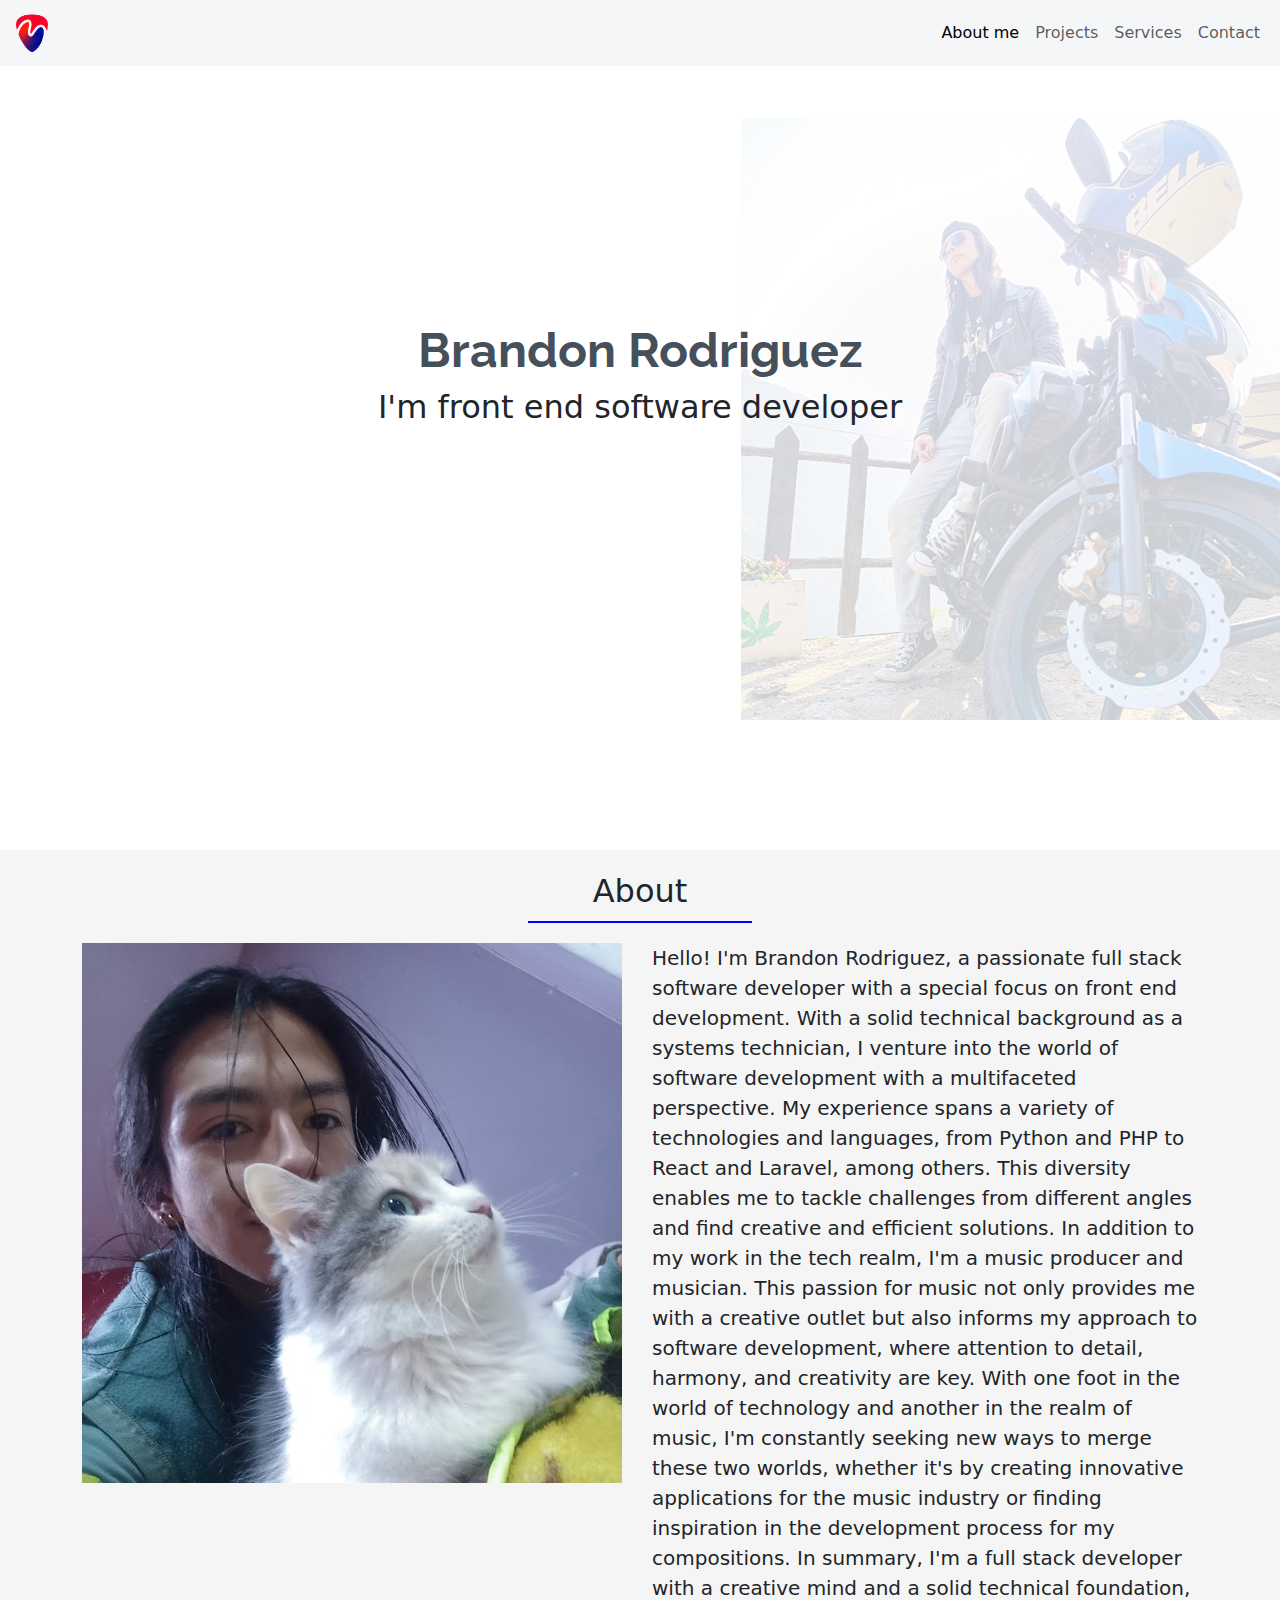
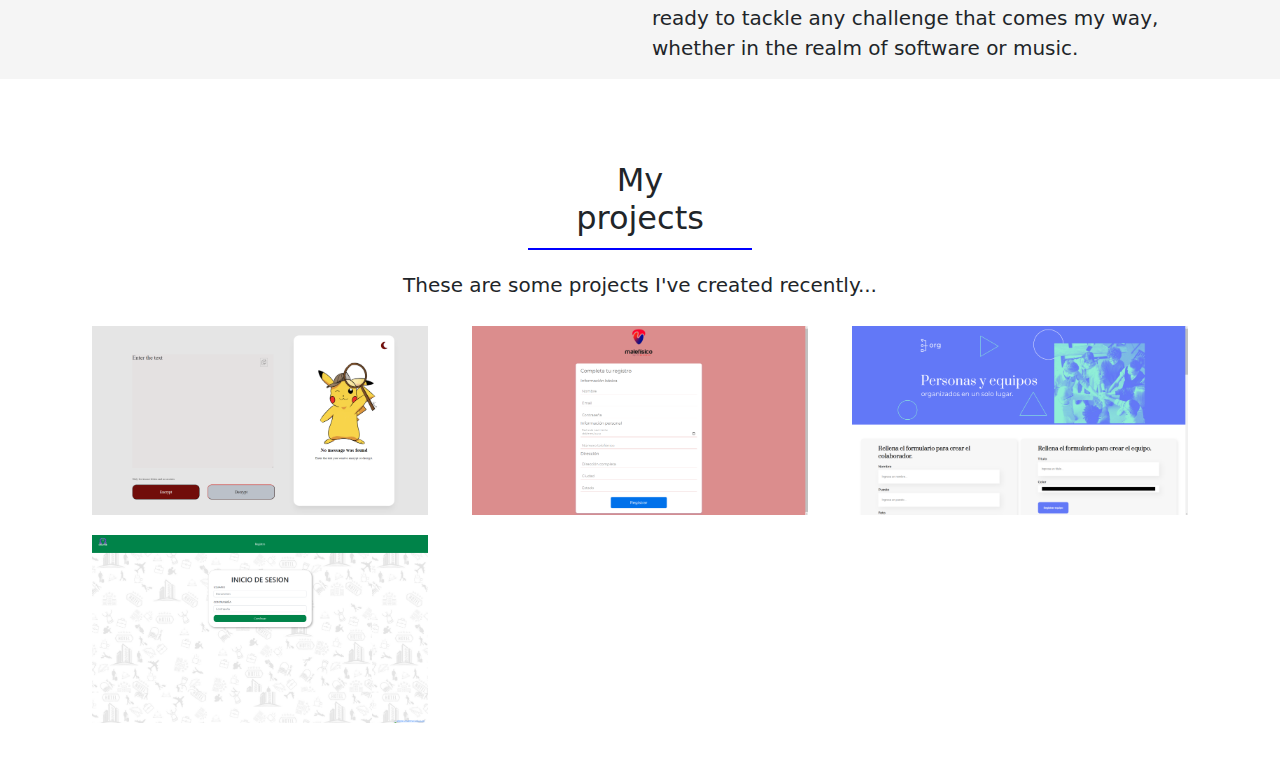
==== index.html @ d6522834 "projects1.0" ====
<!DOCTYPE html>
<html lang="en">
    <head>
        <meta charset="UTF-8">
        <meta name="viewport" content="width=device-width, initial-scale=1.0">
        <meta name="author" content="Brandon Rodriguez">
        <meta name="description" content="Portafolio desarrollador Full Stack Brandon Rodriguez">
        <meta name="keywords" content="HTML, CSS, JavaScript, React, Python, Go, PHP, Laravel">

        <title>Brandon Rodriguez | Desarrollador Full Stack</title>
        <link rel="shortcut icon" href="./imgs/Icon.png" type="image/x-icon">
        
        <link rel="stylesheet" href="./css/styles.css">
        <link href="https://cdn.jsdelivr.net/npm/bootstrap@5.3.3/dist/css/bootstrap.min.css" rel="stylesheet" integrity="sha384-QWTKZyjpPEjISv5WaRU9OFeRpok6YctnYmDr5pNlyT2bRjXh0JMhjY6hW+ALEwIH" crossorigin="anonymous">


        <link rel="stylesheet" href="https://cdnjs.cloudflare.com/ajax/libs/font-awesome/6.5.1/css/all.min.css" integrity="sha512-DTOQO9RWCH3ppGqcWaEA1BIZOC6xxalwEsw9c2QQeAIftl+Vegovlnee1c9QX4TctnWMn13TZye+giMm8e2LwA==" crossorigin="anonymous" referrerpolicy="no-referrer" />

        <link rel="preconnect" href="https://fonts.googleapis.com">
        <link rel="preconnect" href="https://fonts.gstatic.com" crossorigin>
        <link href="https://fonts.googleapis.com/css2?family=Raleway:ital,wght@0,100..900;1,100..900&display=swap" rel="stylesheet">

    </head>
    <body>
        <header>
            <nav class="navbar navbar-expand-md ">
                <div class="container-fluid">
                  <button class="navbar-toggler" type="button" data-bs-toggle="collapse" data-bs-target="#navbar-toggler" aria-controls="navbar-toggler" aria-expanded="false" aria-label="Toggle navigation">
                    <span class="navbar-toggler-icon"></span>
                  </button>
                  <div class="collapse navbar-collapse" id="navbar-toggler">
                    <a class="navbar-brand" href="#"><img src="./imgs/Icon.png" width="40px" alt="Logo"></a>
                    <ul class="navbar-nav d-flex justify-content-center align-items-center">
                      <li class="nav-item">
                        <a class="nav-link active " aria-current="page" href="#about-me">About me</a>
                      </li>
                      <li class="nav-item">
                        <a class="nav-link " href="#projects">Projects</a>
                      </li>
                      <li class="nav-item">
                        <a class="nav-link " href="#">Services</a>
                      </li>
                      <li class="nav-item">
                        <a class="nav-link " href="#">Contact</a>
                      </li>
                    </ul>
                  </div>
                </div>
              </nav>
        </header>

        <section class="hero">
            <div class="hero-principal d-flex flex-column justify-content-center align-items-center">
                <h1 class="titulo">Brandon Rodriguez</h1>
                <h2>I'm front end software developer</h2>
                <div class="lenguages-media">
                    <i class="fa-brands fa-html5"></i>
                    <i class="fa-brands fa-js"></i>
                    <i class="fa-brands fa-python"></i>
                    <i class="fa-brands fa-php"></i>
                    <i class="fa-brands fa-react"></i>
                    <i class="fa-brands fa-laravel"></i>
                </div>
            </div>
        </section>

        <section id="about-me" class="about">
            <div class="container">
                <h2 class="tittle">About</h2>
                <div class="row">
                    <div class="col-sm-2 col-md-12 col-lg-6">
                        <img class="my-photo" src="./imgs/myphoto.jpg" alt="">
                    </div>
                    <div class="col-sm-8 col-md-12 col-lg-6">
                        <p>Hello! I'm Brandon Rodriguez, a passionate full stack software developer with a special focus on front end development. With a solid technical background as a systems technician, I venture into the world of software development with a multifaceted perspective.

                            My experience spans a variety of technologies and languages, from Python and PHP to React and Laravel, among others. This diversity enables me to tackle challenges from different angles and find creative and efficient solutions.
                            
                            In addition to my work in the tech realm, I'm a music producer and musician. This passion for music not only provides me with a creative outlet but also informs my approach to software development, where attention to detail, harmony, and creativity are key.
                            
                            With one foot in the world of technology and another in the realm of music, I'm constantly seeking new ways to merge these two worlds, whether it's by creating innovative applications for the music industry or finding inspiration in the development process for my compositions.
                            
                            In summary, I'm a full stack developer with a creative mind and a solid technical foundation, ready to tackle any challenge that comes my way, whether in the realm of software or music.</p>
                    </div>
                </div>
            </div>
        </section>

        <section id="projects" class="projects d-flex flex-colum">
            <div class="container text-center project-container">
                <h2 class="tittle">My projects</h2>
                <p>These are some projects I've created recently...</p>
                <div class="row">
                    <!-- 1 -->
                    <div class="col-12 col-md-6 col-lg-4">
                        <div class="proyecto">
                            <img src="./imgs/proyecto-encriptador.PNG" alt="">
                            <div class="overlay">
                                <p>Encryptor</p>
                                <div class="iconos-container">
                                    <a href="https://github.com/LordBrandon07/encriptador" target="_blank" rel="noopener noreferrer">
                                        <i class="fa-brands fa-github"></i>
                                    </a>
                                    <a href="https://lordbrandon07.github.io/encriptador/" target="_blank" rel="noopener noreferrer">
                                        <i class="fa-solid fa-laptop"></i>
                                    </a>
                                </div>
                            </div>
                        </div>
                    </div>
                    <!-- 2 -->
                    <div class="col-12 col-md-6 col-lg-4">
                        <div class="proyecto">
                            <img src="./imgs/proyecto-form.PNG" alt="">
                            <div class="overlay">
                                <p>Forms JS</p>
                                <div class="iconos-container">
                                    <a href="https://github.com/LordBrandon07/FormulariosWithJS" target="_blank" rel="noopener noreferrer">
                                        <i class="fa-brands fa-github"></i>
                                    </a>
                                    <a href="https://lordbrandon07.github.io/FormulariosWithJS/" target="_blank" rel="noopener noreferrer">
                                        <i class="fa-solid fa-laptop"></i>
                                    </a>
                                </div>
                            </div>
                        </div>
                    </div>
                    <!-- 3 -->
                    <div class="col-12 col-md-6 col-lg-4">
                        <div class="proyecto">
                            <img src="./imgs/proyecto-red-social.PNG" alt="">
                            <div class="overlay">
                                <p>Alura social</p>
                                <div class="iconos-container">
                                    <a href="https://github.com/LordBrandon07/reactPerson" target="_blank" rel="noopener noreferrer">
                                        <i class="fa-brands fa-github"></i>
                                    </a>
                                    <a href="https://redsocial-cyan.vercel.app" target="_blank" rel="noopener noreferrer">
                                        <i class="fa-solid fa-laptop"></i>
                                    </a>
                                </div>
                            </div>
                        </div>
                    </div>
                    <!-- 4 -->
                    <div class="col-12 col-md-6 col-lg-4">
                        <div class="proyecto">
                            <img src="./imgs/proyecto-hotel.PNG" alt="">
                            <div class="overlay">
                                <p>Hoteleria</p>
                                <div class="iconos-container">
                                    <a href="https://github.com/LordBrandon07/kratosHotel" target="_blank" rel="noopener noreferrer">
                                        <i class="fa-brands fa-github"></i>
                                    </a>
                                    <a href="https://kratoshotel.000webhostapp.com" target="_blank" rel="noopener noreferrer">
                                        <i class="fa-solid fa-laptop"></i>
                                    </a>
                                </div>
                            </div>
                        </div>
                    </div>
                    <!-- 5 -->
                    <!-- 6 -->
                </div>
             </div>
        </section>


        <script src="https://cdn.jsdelivr.net/npm/bootstrap@5.3.3/dist/js/bootstrap.bundle.min.js" integrity="sha384-YvpcrYf0tY3lHB60NNkmXc5s9fDVZLESaAA55NDzOxhy9GkcIdslK1eN7N6jIeHz" crossorigin="anonymous"></script>    
    </body>
</html>
---- css/styles.css ----
body{
    background-image: url(../imgs/fondo.png);
    background-size: 100%;
    background-repeat: no-repeat;
    position: relative;
}

/* nav */

.navbar {
    padding: 2rem;
    background-color: #f5f6f7;
}   

.navbar-collapse {
    align-items: center;
    justify-content: space-between;
}

/* section {
    display: flex;
    flex-direction: column;
    align-items: center;
    justify-content: center;
} */

/* home */

.titulo{
    font-size: 300%;
    font-family: "Raleway", sans-serif;
    font-weight: 700;
    color: #45505b;
    margin-top: 10%;
    text-align: center ;
}

h2{
    text-align: center;
}

.hero-principal {
    padding: 10rem;
}

/* about me */

.about{
    margin-top: 20%;
    background-color: #f5f5f5;
}

.tittle{  
    position: relative;
    padding: 2%;
    border-bottom: 2px solid blue; /* Ajusta el color y el grosor de la línea según tus preferencias */
    padding-bottom: 10px;
    width: 20%;
    margin: auto;
    margin-bottom: 20px;
}


p{
    font-size: 20px;
}

.my-photo{
    display: flex;
    justify-content: center;
    align-items: center;
}

/* .my-font{
    position: absolute;
    opacity: 0.3;
    width: 100%;
} */

.lenguages-media{
    font-size: 200%;
    text-align: center;
}

/* projects */

.projects img{
    width: 100%;
    padding: 10px;
    border-radius: 10px;
    display: block;
    transition: all 0.2s ease;
}

.project-container{
    padding-top: 60px;
    margin-bottom: 40px;
}

.overlay{
    transition: all 0.2s ease;
    opacity: 0;
    position: absolute;
    top: 50%;
    left: 50%;
    transform: translate(-50%, -50%);
    text-align: center;
}

.overlay P {
    font-size: 25px;
    font-weight: bold;
    margin-bottom: 0;
}

.proyecto{
    position: relative;
}

.proyecto:hover img{
    opacity: 0.2;
}

.proyecto:hover .overlay{
    opacity: 1;
}

.overlay .iconos-container{
    display: flex;
}

.overlay i{
    color: black;
    font-size: 60px;
    margin: 10px;
}

@media screen and (max-width: 768px) {
    .navbar-brand {
      display: none;
    }
    .hero-principal {
        padding: 2rem;
      }
    .about{
        text-align: center;
    }
    .my-photo{
        width: 100%;
  }
  }

@media screen and (max-width: 576px) {
    body{
        background-image: url(../imgs/fondoPhone.png.jpg);
        background-size: 100;
        background-repeat: no-repeat;
    }
}
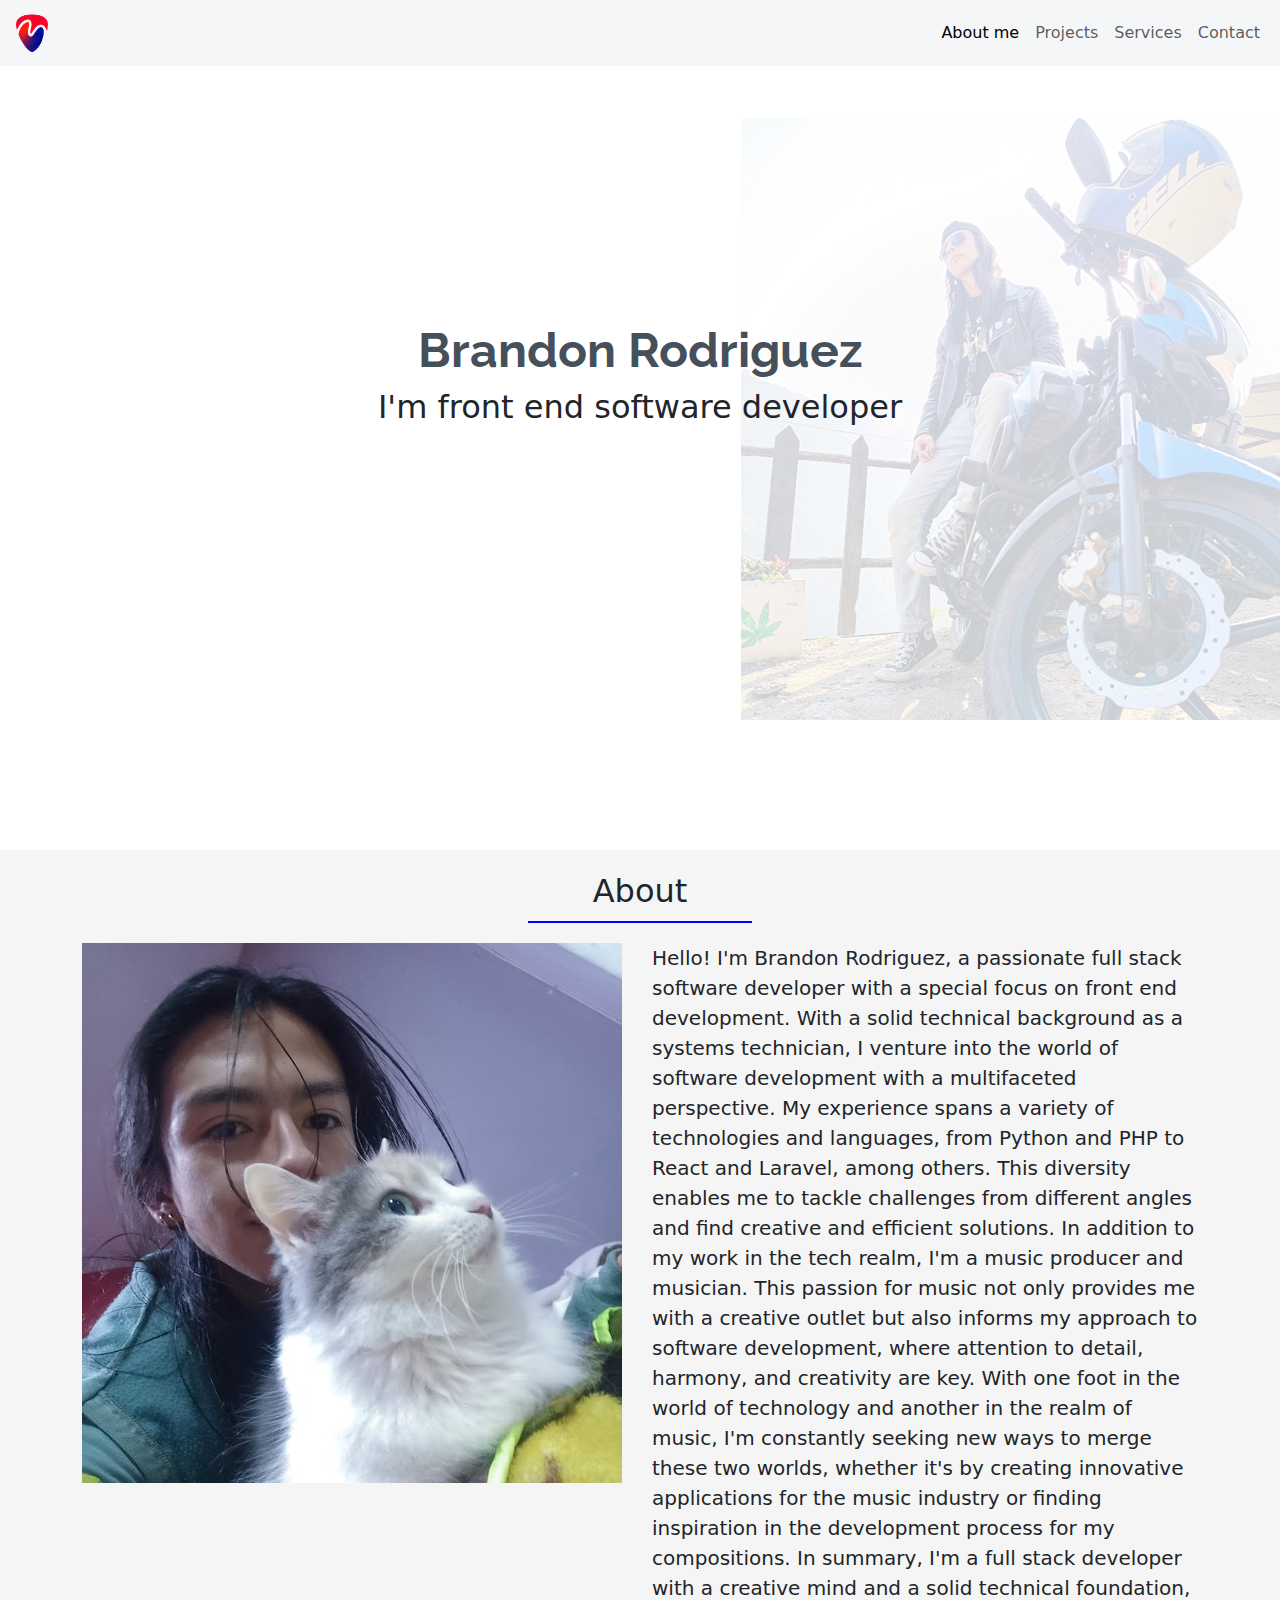
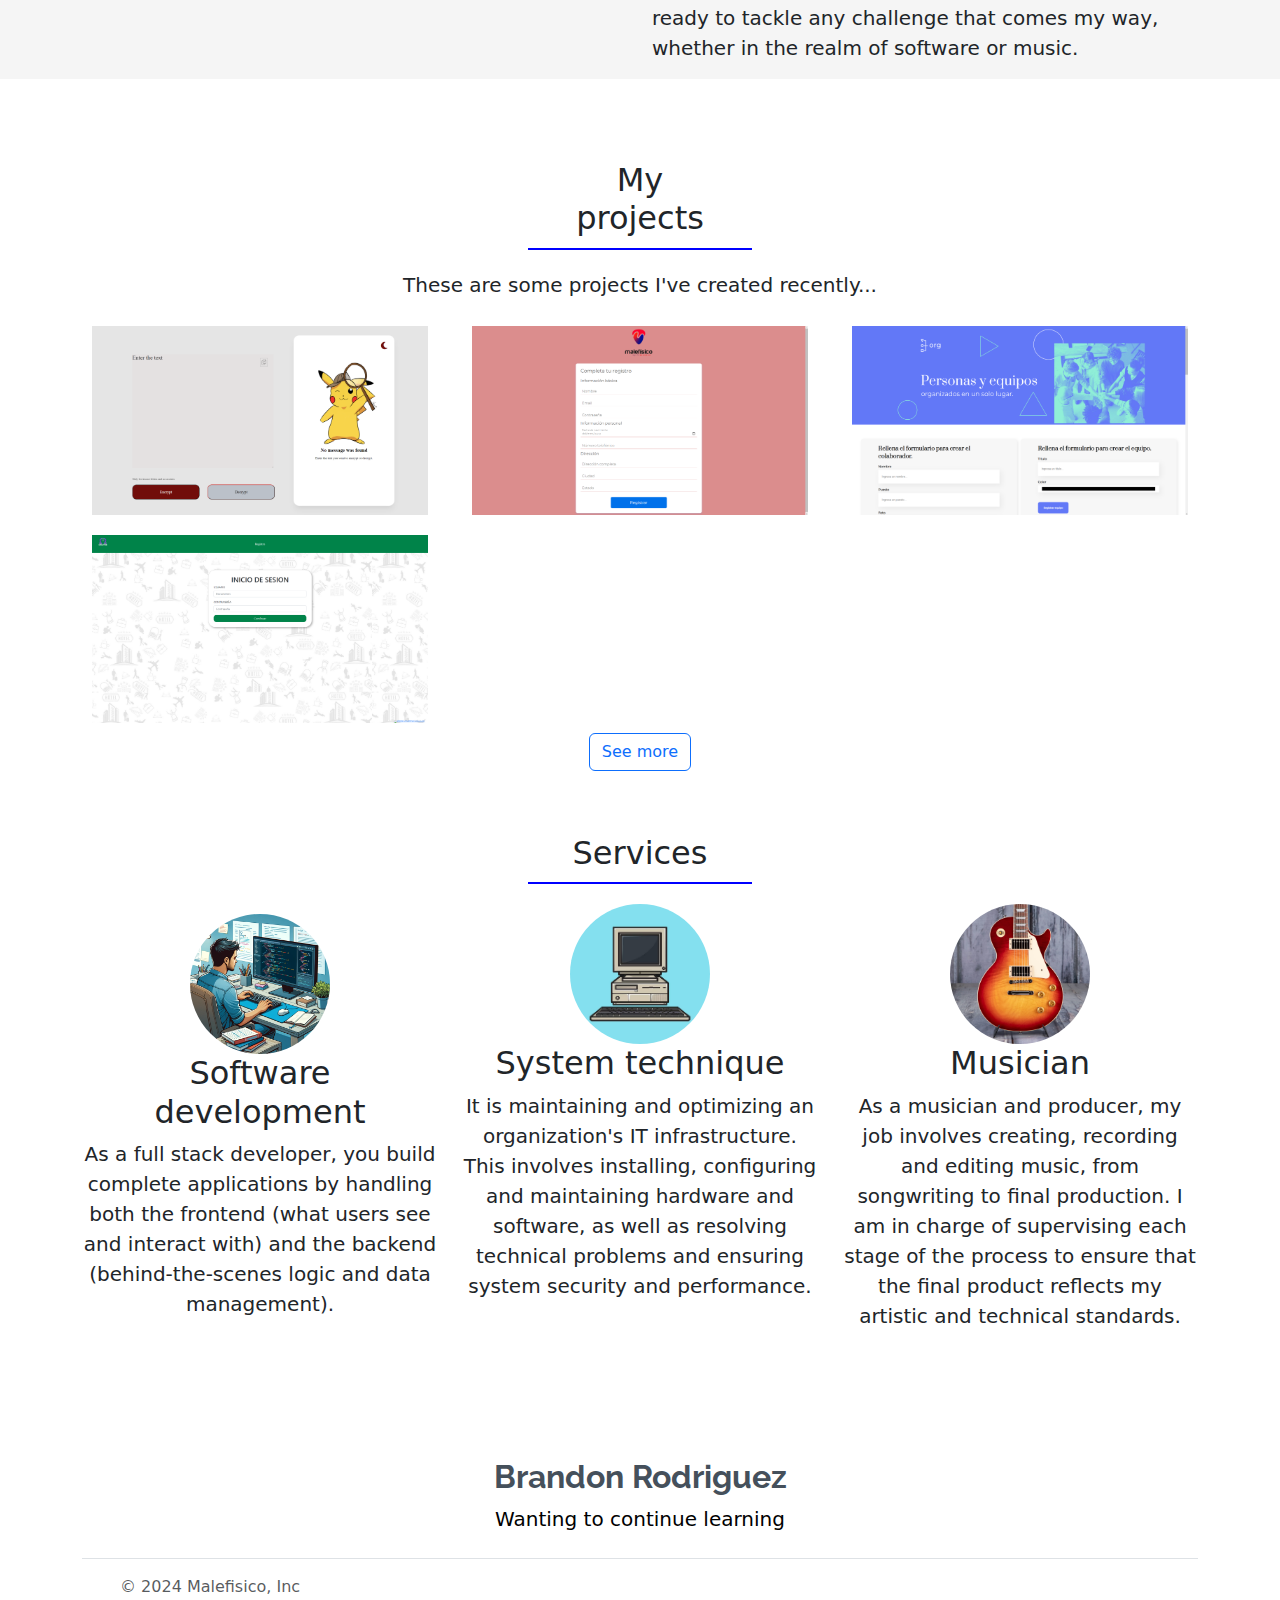
==== commit 1c49efe5: "portafoliover1.0" ====
--- a/index.html
+++ b/index.html
@@ -38,10 +38,10 @@
                         <a class="nav-link " href="#projects">Projects</a>
                       </li>
                       <li class="nav-item">
-                        <a class="nav-link " href="#">Services</a>
-                      </li>
-                      <li class="nav-item">
-                        <a class="nav-link " href="#">Contact</a>
+                        <a class="nav-link " href="#services">Services</a>
+                      </li>
+                      <li class="nav-item">
+                        <a class="nav-link " href="#contact">Contact</a>
                       </li>
                     </ul>
                   </div>
@@ -147,7 +147,7 @@
                         <div class="proyecto">
                             <img src="./imgs/proyecto-hotel.PNG" alt="">
                             <div class="overlay">
-                                <p>Hoteleria</p>
+                                <p>Hotel</p>
                                 <div class="iconos-container">
                                     <a href="https://github.com/LordBrandon07/kratosHotel" target="_blank" rel="noopener noreferrer">
                                         <i class="fa-brands fa-github"></i>
@@ -162,7 +162,59 @@
                     <!-- 5 -->
                     <!-- 6 -->
                 </div>
+                <a href="https://github.com/LordBrandon07?tab=repositories" target="_blank" rel="noopener noreferrer">
+                    <button type="button" class="btn btn-outline-primary">See more <i class="fa-solid fa-circle-arrow-right"></i></button>
+                </a>
+                
              </div>
+        </section>
+
+        <section id="services">
+            <div class="container text-center">
+                <h2 class="tittle">Services</h2>
+                <div class="row">
+                    <div class="col-lg-4 services-content">
+                      <img src="./imgs/services1.png" alt="" class="rounded-circle" width="140">
+                      <h2 class="fw-normal">Software development</h2>
+                      <p>As a full stack developer, you build complete applications by handling both the frontend (what users see and interact with) and the backend (behind-the-scenes logic and data management).</p>
+                      <!-- <p><a class="btn btn-secondary" href="#">View details »</a></p> -->
+                    </div><!-- /.col-lg-4 -->
+                    <div class="col-lg-4">
+                      <img src="./imgs/services2.png" alt="" class="rounded-circle" width="140">
+                      <h2 class="fw-normal">System technique</h2>
+                      <p>It is maintaining and optimizing an organization's IT infrastructure. This involves installing, configuring and maintaining hardware and software, as well as resolving technical problems and ensuring system security and performance.</p>
+                      <!-- <p><a class="btn btn-secondary" href="#">View details »</a></p> -->
+                    </div><!-- /.col-lg-4 -->
+                    <div class="col-lg-4">
+                      <img src="./imgs/services3.png" alt="" class="rounded-circle" width="140">
+                      <h2 class="fw-normal">Musician</h2>
+                      <p>As a musician and producer, my job involves creating, recording and editing music, from songwriting to final production. I am in charge of supervising each stage of the process to ensure that the final product reflects my artistic and technical standards.</p>
+                      <!-- <p><a class="btn btn-secondary" href="#">View details »</a></p> -->
+                    </div><!-- /.col-lg-4 -->
+                  </div>
+            </div>
+            
+        </section>
+
+
+        <section id="contact" class="contact">
+            <div class="container text-center">
+                <h1 class="titulo titulo-1">Brandon Rodriguez</h1>
+                <p>Wanting to continue learning</p>
+                <footer class="d-flex flex-wrap justify-content-between align-items-center py-3 my-4 border-top">
+                  <div class="col-md-4 d-flex align-items-center">
+                    <a href="/" class="mb-3 me-2 mb-md-0 text-muted text-decoration-none lh-1">
+                      <svg class="bi" width="30" height="24"><use xlink:href="#bootstrap"></use></svg>
+                    </a>
+                    <span class="mb-3 mb-md-0 text-muted">© 2024 Malefisico, Inc</span>
+                  </div>
+              
+                  <ul class="nav col-md-4 justify-content-end list-unstyled d-flex social-media">
+                    <a href="" class="smi"><i class="fa-brands fa-github"></i></a>
+                    <a href="" class="smi"><i class="fa-brands fa-linkedin"></i></a>
+                    <a href="" class="smi"><i class="fa-brands fa-instagram"></i></a>
+                </footer>
+              </div>
         </section>
 
 
--- a/css/styles.css
+++ b/css/styles.css
@@ -3,6 +3,11 @@
     background-size: 100%;
     background-repeat: no-repeat;
     position: relative;
+}
+
+
+.flight{
+    background-color: #f5f5f5;
 }
 
 /* nav */
@@ -49,6 +54,8 @@
     margin-top: 20%;
     background-color: #f5f5f5;
 }
+
+
 
 .tittle{  
     position: relative;
@@ -135,6 +142,33 @@
     margin: 10px;
 }
 
+/* services */
+
+.services-content{
+    padding: 10px;
+}
+
+
+
+/* contact */
+
+.contact{
+    color: black;
+}
+
+.social-media{
+    font-size: 200%;
+}
+
+.smi{
+    padding: 3%;
+    color: black;
+}
+
+.titulo-1{
+    font-size: 200%;
+}
+
 @media screen and (max-width: 768px) {
     .navbar-brand {
       display: none;
